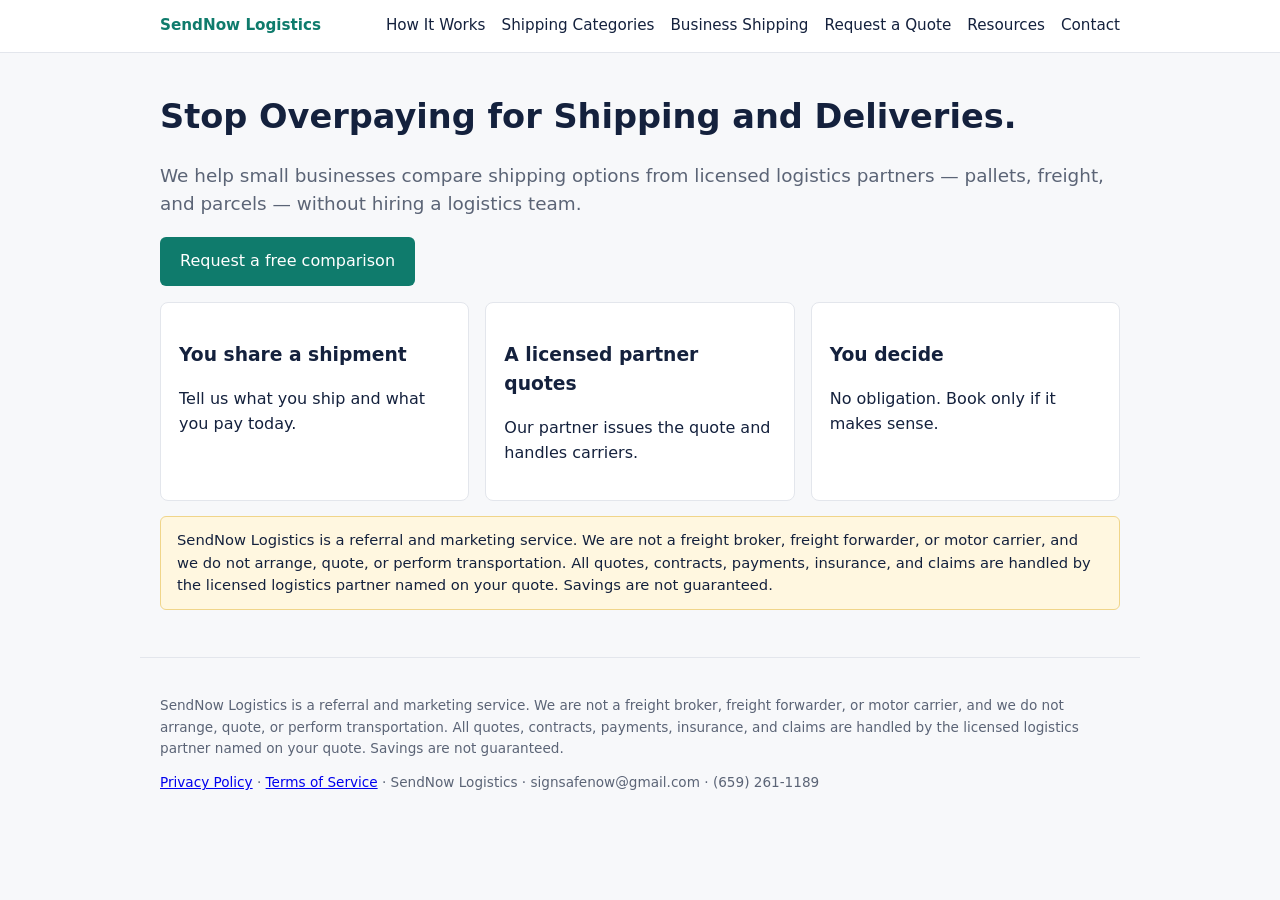
==== index.html @ 73c386bd "SendNow Logistics static site Co-authored-by: Perplexity <noreply@perplexity.ai>" ====
<!doctype html><html lang="en"><head><meta charset="utf-8"><meta name="viewport" content="width=device-width,initial-scale=1"><title>Stop Overpaying for Shipping | SendNow Logistics</title><link rel="stylesheet" href="style.css"></head><body><header><nav><a class="brand" href="index.html">SendNow Logistics</a><a href="how-it-works.html">How It Works</a><a href="categories.html">Shipping Categories</a><a href="business.html">Business Shipping</a><a href="quote.html">Request a Quote</a><a href="shipping-resources.html">Resources</a><a href="contact.html">Contact</a></nav></header><main><h1>Stop Overpaying for Shipping and Deliveries.</h1><p class="lead">We help small businesses compare shipping options from licensed logistics partners — pallets, freight, and parcels — without hiring a logistics team.</p><p><a class="btn" href="quote.html">Request a free comparison</a></p>
<div class="grid"><div class="card"><h3>You share a shipment</h3><p>Tell us what you ship and what you pay today.</p></div><div class="card"><h3>A licensed partner quotes</h3><p>Our partner issues the quote and handles carriers.</p></div><div class="card"><h3>You decide</h3><p>No obligation. Book only if it makes sense.</p></div></div><p class="notice">SendNow Logistics is a referral and marketing service. We are not a freight broker, freight forwarder, or motor carrier, and we do not arrange, quote, or perform transportation. All quotes, contracts, payments, insurance, and claims are handled by the licensed logistics partner named on your quote. Savings are not guaranteed.</p></main><footer><p>SendNow Logistics is a referral and marketing service. We are not a freight broker, freight forwarder, or motor carrier, and we do not arrange, quote, or perform transportation. All quotes, contracts, payments, insurance, and claims are handled by the licensed logistics partner named on your quote. Savings are not guaranteed.</p><p><a href="privacy.html">Privacy Policy</a> · <a href="terms.html">Terms of Service</a> · SendNow Logistics · signsafenow@gmail.com · (659) 261-1189</p></footer></body></html>
---- style.css ----
:root{--ink:#14213d;--accent:#0f7b6c;--bg:#f7f8fa;--mute:#5b6476}
*{box-sizing:border-box}body{margin:0;font-family:system-ui,Segoe UI,sans-serif;color:var(--ink);background:var(--bg);line-height:1.55}
header{background:#fff;border-bottom:1px solid #e3e6ec}nav{max-width:1000px;margin:auto;display:flex;flex-wrap:wrap;gap:16px;padding:14px 20px;align-items:center}
nav a{color:var(--ink);text-decoration:none;font-size:.95rem}nav .brand{font-weight:700;margin-right:auto;color:var(--accent)}
main{max-width:1000px;margin:auto;padding:32px 20px}h1{font-size:2.1rem;margin:.2em 0}.lead{font-size:1.15rem;color:var(--mute)}
.btn{display:inline-block;background:var(--accent);color:#fff;padding:12px 20px;border-radius:6px;text-decoration:none;border:0;font-size:1rem;cursor:pointer}
.grid{display:grid;grid-template-columns:repeat(auto-fit,minmax(220px,1fr));gap:16px}.card{background:#fff;border:1px solid #e3e6ec;border-radius:8px;padding:18px}
.notice{background:#fff7e0;border:1px solid #f0d58a;padding:12px 16px;border-radius:6px;font-size:.92rem}
form label{display:block;margin-top:12px;font-weight:600;font-size:.92rem}input,select,textarea{width:100%;padding:9px;border:1px solid #c9ced8;border-radius:5px;font:inherit}
footer{max-width:1000px;margin:auto;padding:24px 20px;color:var(--mute);font-size:.85rem;border-top:1px solid #e3e6ec}
table{border-collapse:collapse;width:100%;background:#fff;font-size:.85rem}td,th{border:1px solid #e3e6ec;padding:6px;text-align:left}
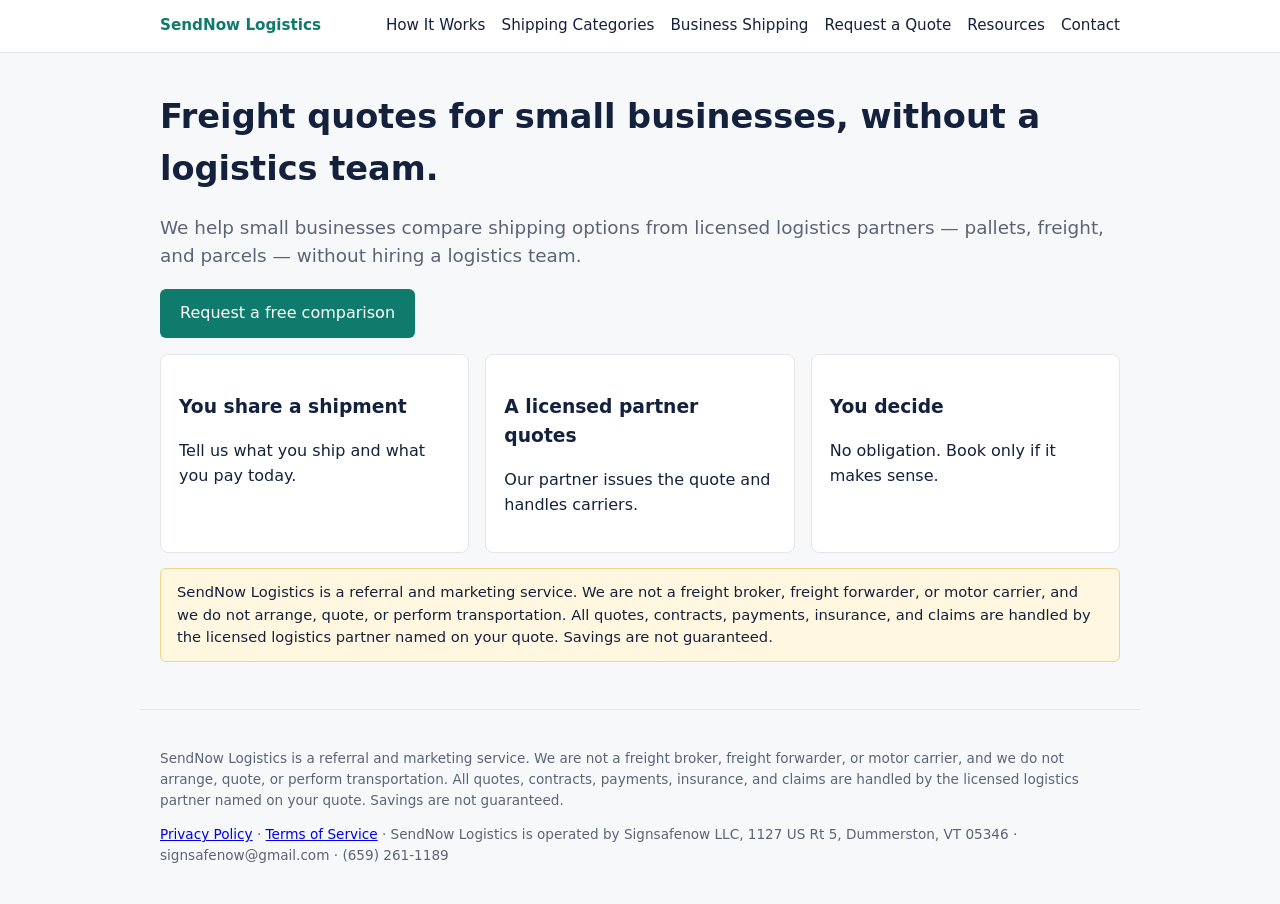
==== commit ff415031: "Update services and operator details Co-authored-by: Perplexity <noreply@perplexity.ai>" ====
--- a/index.html
+++ b/index.html
@@ -1,2 +1,2 @@
-<!doctype html><html lang="en"><head><meta charset="utf-8"><meta name="viewport" content="width=device-width,initial-scale=1"><title>Stop Overpaying for Shipping | SendNow Logistics</title><link rel="stylesheet" href="style.css"></head><body><header><nav><a class="brand" href="index.html">SendNow Logistics</a><a href="how-it-works.html">How It Works</a><a href="categories.html">Shipping Categories</a><a href="business.html">Business Shipping</a><a href="quote.html">Request a Quote</a><a href="shipping-resources.html">Resources</a><a href="contact.html">Contact</a></nav></header><main><h1>Stop Overpaying for Shipping and Deliveries.</h1><p class="lead">We help small businesses compare shipping options from licensed logistics partners — pallets, freight, and parcels — without hiring a logistics team.</p><p><a class="btn" href="quote.html">Request a free comparison</a></p>
-<div class="grid"><div class="card"><h3>You share a shipment</h3><p>Tell us what you ship and what you pay today.</p></div><div class="card"><h3>A licensed partner quotes</h3><p>Our partner issues the quote and handles carriers.</p></div><div class="card"><h3>You decide</h3><p>No obligation. Book only if it makes sense.</p></div></div><p class="notice">SendNow Logistics is a referral and marketing service. We are not a freight broker, freight forwarder, or motor carrier, and we do not arrange, quote, or perform transportation. All quotes, contracts, payments, insurance, and claims are handled by the licensed logistics partner named on your quote. Savings are not guaranteed.</p></main><footer><p>SendNow Logistics is a referral and marketing service. We are not a freight broker, freight forwarder, or motor carrier, and we do not arrange, quote, or perform transportation. All quotes, contracts, payments, insurance, and claims are handled by the licensed logistics partner named on your quote. Savings are not guaranteed.</p><p><a href="privacy.html">Privacy Policy</a> · <a href="terms.html">Terms of Service</a> · SendNow Logistics · signsafenow@gmail.com · (659) 261-1189</p></footer></body></html>+<!doctype html><html lang="en"><head><meta charset="utf-8"><meta name="viewport" content="width=device-width,initial-scale=1"><title>Freight Quotes for Small Businesses | SendNow Logistics</title><link rel="stylesheet" href="style.css"></head><body><header><nav><a class="brand" href="index.html">SendNow Logistics</a><a href="how-it-works.html">How It Works</a><a href="categories.html">Shipping Categories</a><a href="business.html">Business Shipping</a><a href="quote.html">Request a Quote</a><a href="shipping-resources.html">Resources</a><a href="contact.html">Contact</a></nav></header><main><h1>Freight quotes for small businesses, without a logistics team.</h1><p class="lead">We help small businesses compare shipping options from licensed logistics partners — pallets, freight, and parcels — without hiring a logistics team.</p><p><a class="btn" href="quote.html">Request a free comparison</a></p>
+<div class="grid"><div class="card"><h3>You share a shipment</h3><p>Tell us what you ship and what you pay today.</p></div><div class="card"><h3>A licensed partner quotes</h3><p>Our partner issues the quote and handles carriers.</p></div><div class="card"><h3>You decide</h3><p>No obligation. Book only if it makes sense.</p></div></div><p class="notice">SendNow Logistics is a referral and marketing service. We are not a freight broker, freight forwarder, or motor carrier, and we do not arrange, quote, or perform transportation. All quotes, contracts, payments, insurance, and claims are handled by the licensed logistics partner named on your quote. Savings are not guaranteed.</p></main><footer><p>SendNow Logistics is a referral and marketing service. We are not a freight broker, freight forwarder, or motor carrier, and we do not arrange, quote, or perform transportation. All quotes, contracts, payments, insurance, and claims are handled by the licensed logistics partner named on your quote. Savings are not guaranteed.</p><p><a href="privacy.html">Privacy Policy</a> · <a href="terms.html">Terms of Service</a> · SendNow Logistics is operated by Signsafenow LLC, 1127 US Rt 5, Dummerston, VT 05346 · signsafenow@gmail.com · (659) 261-1189</p></footer></body></html>
